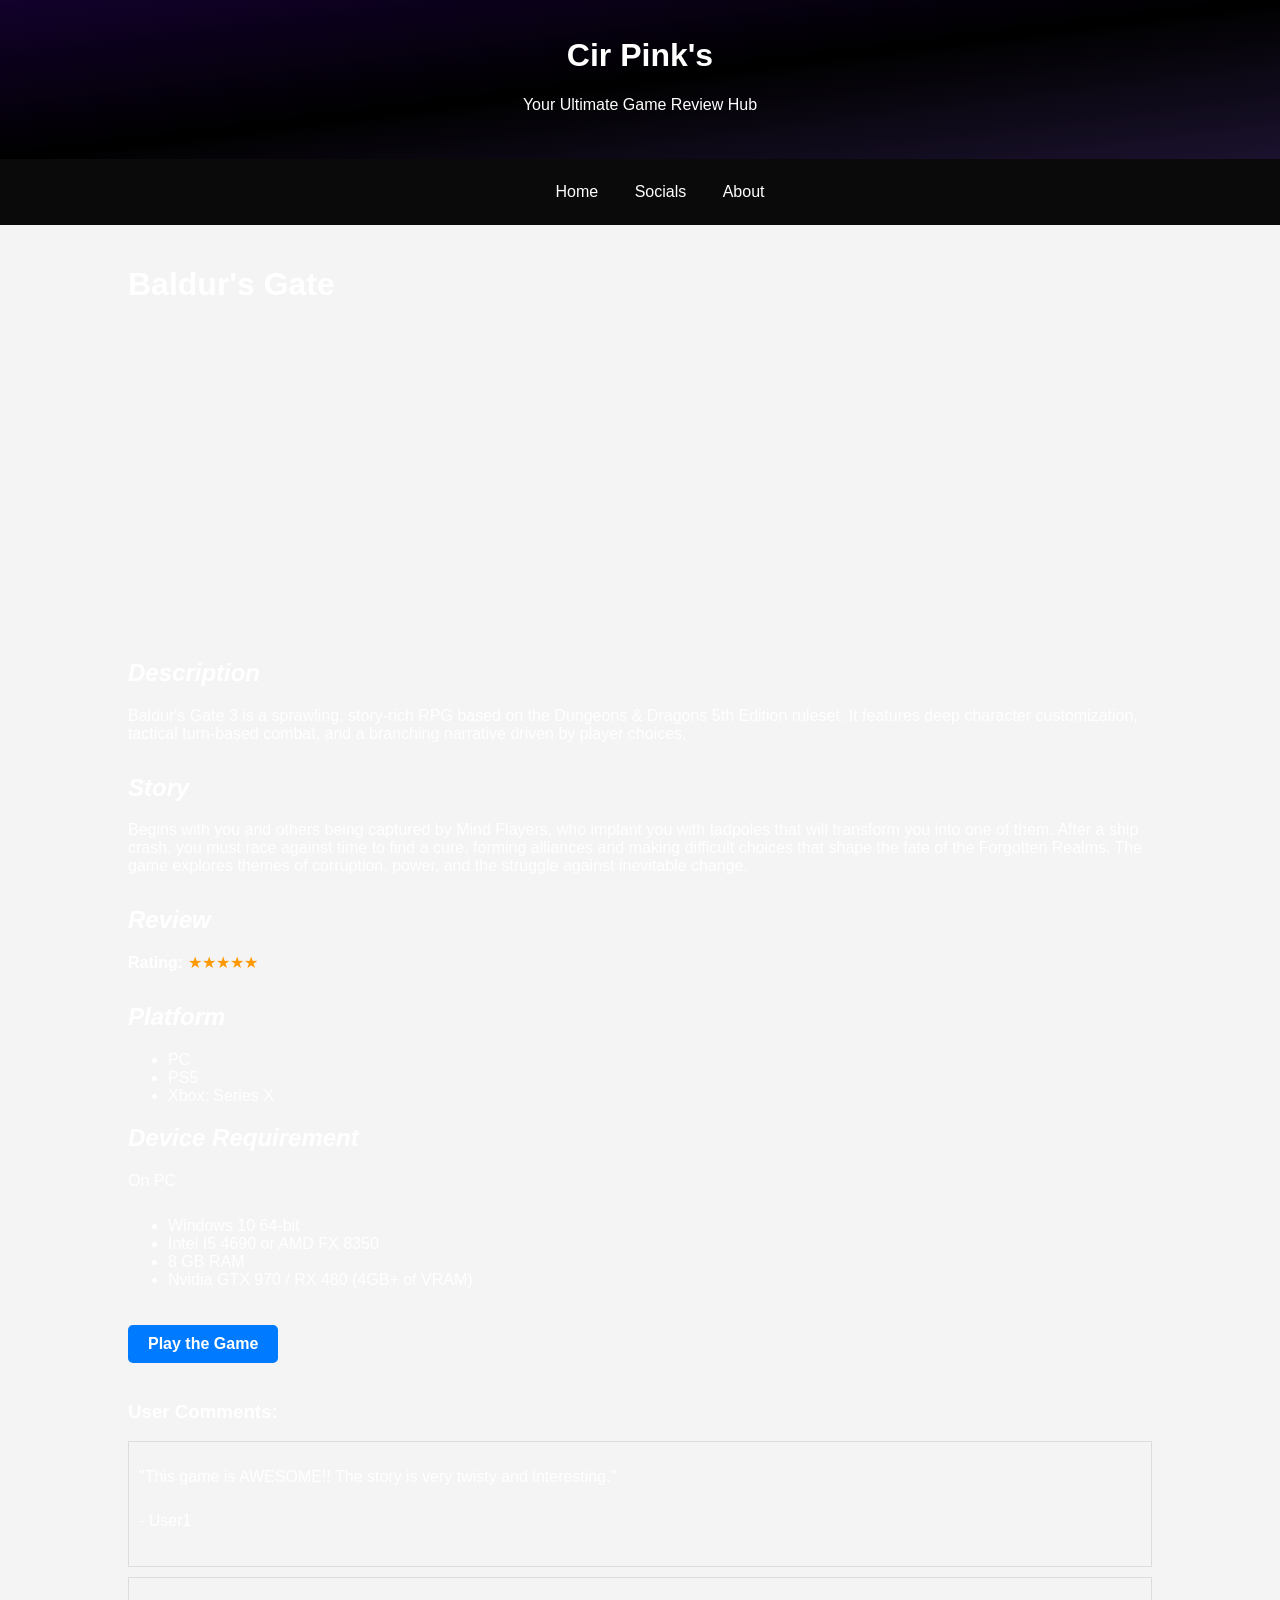
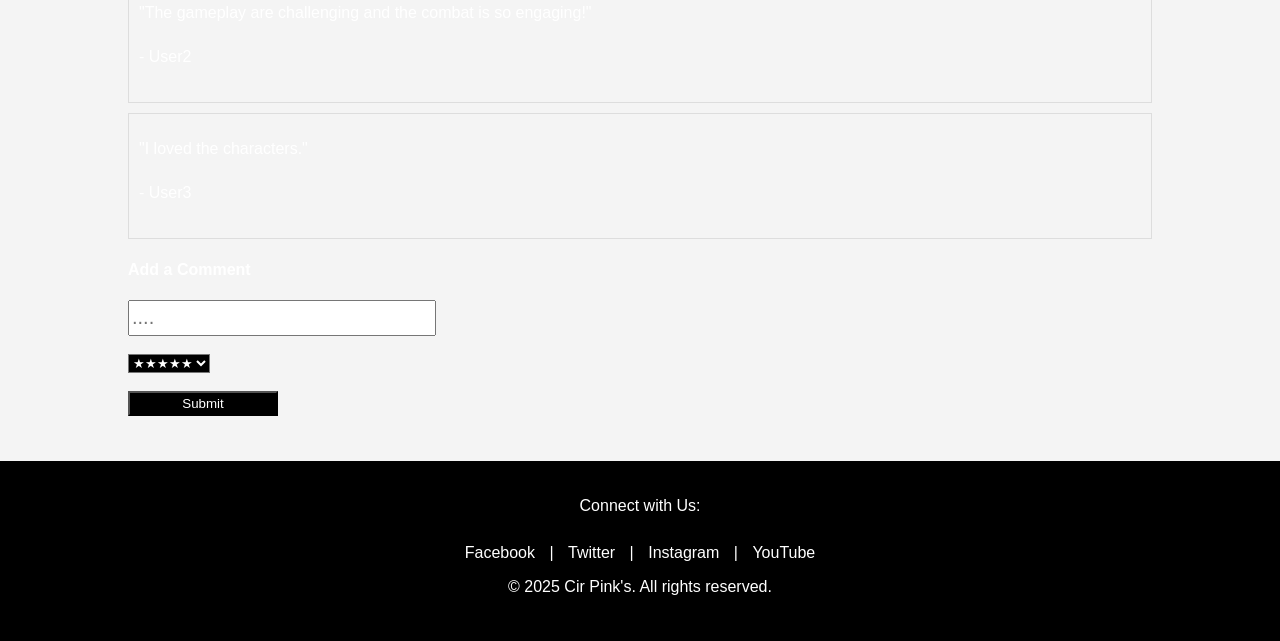
==== baldurs.html @ b413067d "Add files via upload" ====
<!DOCTYPE html>
<html lang="en">
<head>
    <meta charset="UTF-8">
    <meta name="viewport" content="width=device-width, initial-scale=1.0">
    <title>Baldur's Gate - Review</title>
    <link rel="stylesheet" type="text/css" href="stylesz.css"/>
    <style>
        
    </style>
    <script>
        function navigatePage(page) {
            let pageURLs = {
                "Home": "Game Review.html",
                "Socials": "#socials-section",
                "About": "About.html"
            };

            if (pageURLs[page]) {
                if (page === "#socials-section"){
                    window.location.href = pageURLs[page];
                } else {
                    window.location.href = pageURLs[page];
                }

            } else {
                alert("Page not available.");
            }
        }
    </script>
</head>
<body>
    <header>
        <h1>Cir Pink's</h1>
        <p>Your Ultimate Game Review Hub</p>
    </header>
    <nav>
        <ul>
            <a href="#" onclick="navigatePage('Home')">Home</a>
            <a href="#socials-section" onclick="navigatePage('Socials')">Socials</a>
            <a href="#" onclick="navigatePage('About')">About</a>
        </ul>
    </nav>
    <div class="review-content">
        <h1>Baldur's Gate</h1>
        <div class="video">
            <iframe width="560" height="315" src="https://www.youtube.com/embed/1T22wNvoNiU?si=1y7_opdj-1j35ucZ" title="YouTube video player" frameborder="0" allow="accelerometer; autoplay; clipboard-write; encrypted-media; gyroscope; picture-in-picture; web-share" referrerpolicy="strict-origin-when-cross-origin" allowfullscreen></iframe>
        </div>
        <h2>Description</h2>
        <p>Baldur's Gate 3 is a sprawling, story-rich RPG based on the Dungeons & Dragons 5th Edition ruleset. It features deep character customization, tactical turn-based combat, and a branching narrative driven by player choices.</p>
        
        <h2>Story</h2>
        <p>Begins with you and others being captured by Mind Flayers, who implant you with tadpoles that will transform you into one of them. After a ship crash, you must race against time to find a cure, forming alliances and making difficult choices that shape the fate of the Forgotten Realms. The game explores themes of corruption, power, and the struggle against inevitable change.</p>
       
        <h2>Review</h2>
        <p><strong>Rating:</strong> <span class="rating">★★★★★</span></p>
        
        <h2>Platform</h2>
        <ul>
            <li>PC</li>
            <li>PS5</li>
            <li>Xbox: Series X</li>
        </ul>

        <h2>Device Requirement</h2>
        <p>On PC</p>
        <ul>
            <li>Windows 10 64-bit</li>
            <li>Intel I5 4690 or AMD FX 8350</li>
            <li>8 GB RAM</li>
            <li>Nvidia GTX 970 / RX 480 (4GB+ of VRAM)</li>
        </ul>

        <a href="https://baldursgate3.game/" class="play-button">Play the Game</a>
        <br></br>
        <div class="review-comments">
            <h3>User Comments:</h3>
            <div class="review-comment">
                <p>"This game is AWESOME!! The story is very twisty and interesting."</p>
                <p> - User1</p>
            </div>
            <div class="review-comment">
                <p>"The gameplay are challenging and the combat is so engaging!"</p>
                <p> - User2</p>
            </div>
            <div class="review-comment">
                <p>"I loved the characters."</p>
                <p> - User3</p>
            </div>
        </div>

        <div>
            <label for="usercomment"><h4>Add a Comment</h4></label>
            <input type="text" id="usercomment" name="usercomment" style="width:300px; height: 30px; font-size: 20px;" placeholder="....">
            <br>
            <br>
            <label for="star"></label>
            <select id="star" name="star">
                <option value="5">★★★★★</option>
                <option value="4">★★★★</option>
                <option value="3">★★★</option>
                <option value="2">★★</option>
                <option value="1">★</option>
                <option value="0">☆</option>
            </select>
            <br>
            <br> <input class="submit" type="submit">
        </div>
        
    </div>
    <footer id="socials-section">
        <p>Connect with Us:</p>
        <a href="#">Facebook</a> | <a href="#">Twitter</a> | <a href="#">Instagram</a> | <a href="#">YouTube</a>
        <p>&copy; 2025 Cir Pink's. All rights reserved.</p>
    </footer>
</body>
</html>
---- stylesz.css ----
body {
    font-family: sans-serif;
    margin: 0;
    padding: 0;
    background-color: #f4f4f4;
    background-image: -moz-linear-gradient(#000,#0a001a,#060020);
    color: #ffffff;
    display: flex;
    min-height: 100vh;
    flex-direction: column;
}

header {
    background-color: #000;
    background-image: linear-gradient(to bottom right, rgb(18, 1, 44), rgb(0, 0, 0), rgb(27, 18, 46));
    color: #fff;
    text-align: center;
    padding: 1em 0;
}

nav {
    background-color: #0a0a0a;
    color: #fff;
    padding: 0.5em 0;
    text-align: center;
}

nav a { 
    color: #fff; 
    text-decoration: none; 
    padding: 0 1em; 
}

nav a:hover { 
    background-color: #555; 
}

.review-content { 
    width: 80%; 
    margin: 20px auto; 
    padding-bottom: 2%;
}

h2 {
    font-style: italic;
}

.rating {
    color: #ff9900;
}

.video { 
    display: flex; 
    justify-content: space-around; 
}

p {
    padding-bottom: 1%;
}
.game-images img { 
    max-width: 30%; 
    height: auto; 
}
        
.review-comments { 
    margin-top: 20px; 
}
        
.review-comment { 
    border: 1px solid #ddd; 
    padding: 10px; 
    margin-bottom: 10px; 
}
        
footer {
    background-color: #000000;
    color: #fff;
    text-align: center;
    padding: 1em 0;
    position: relative;
    bottom: 0;
    width: 100%;
}


#socials-section { 
    padding-top: 20px; 
}

#socials-section a { 
    color: #fff; 
    text-decoration: none; 
    margin: 0 10px; 
}
        
#socials-section a:hover { 
    text-decoration: underline; 
}
        
.play-button {
    display: inline-block;
    padding: 10px 20px;
    background-color: #007bff; /* Blue button */
    color: white;
    text-decoration: none;
    border-radius: 5px;
    font-weight: bold;
    transition: background-color 0.3s ease;
    margin-top: 20px;
}

.play-button:hover {
    background-color: #007bff; /* Darker blue on hover */
}

input {
    background-image: -moz-linear-gradient(#000,#0a001a,#060020);
    color:#ffffff

}

select {
    background: #000000;
    background-image: -moz-linear-gradient(#000,#0a001a,#060020);
    color:#ffffff;

}

.submit {
    background: #000000;
    color:#ffffff;
    height: 25px;
    width: 150px;

}
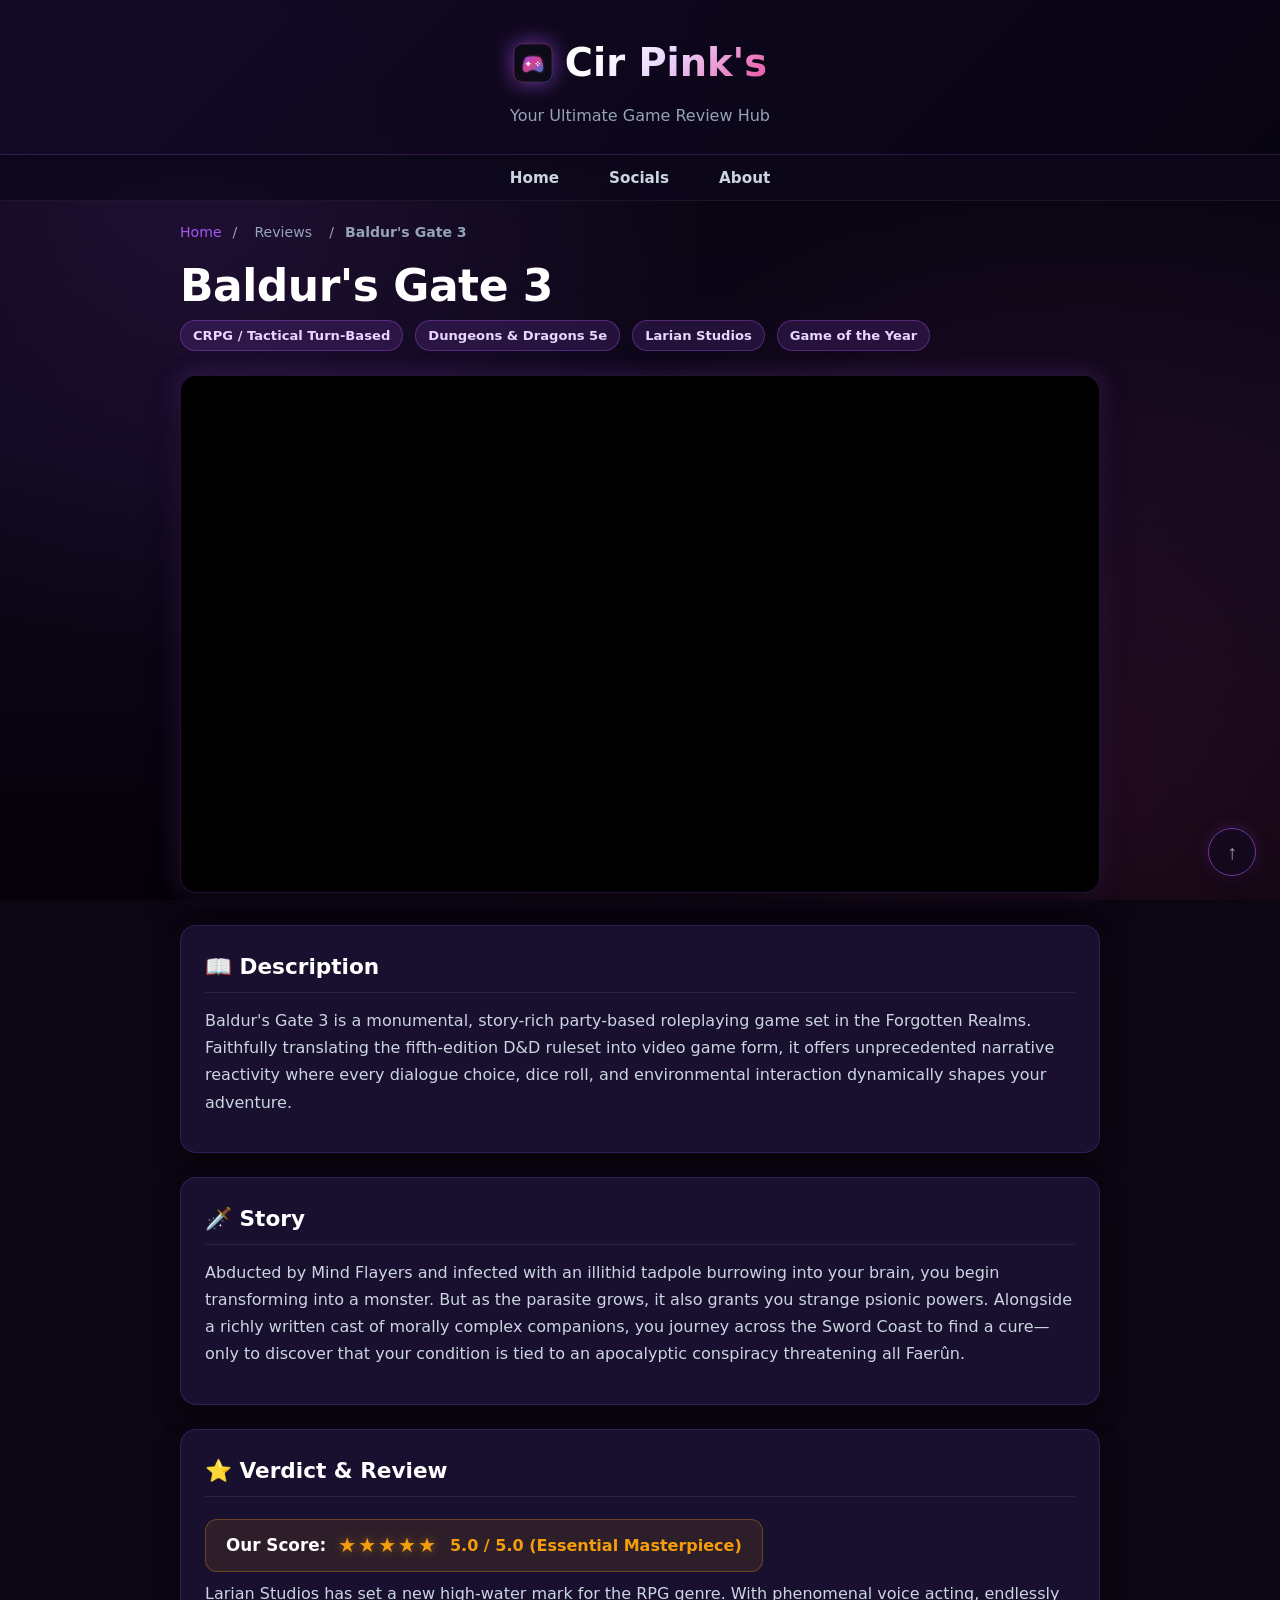
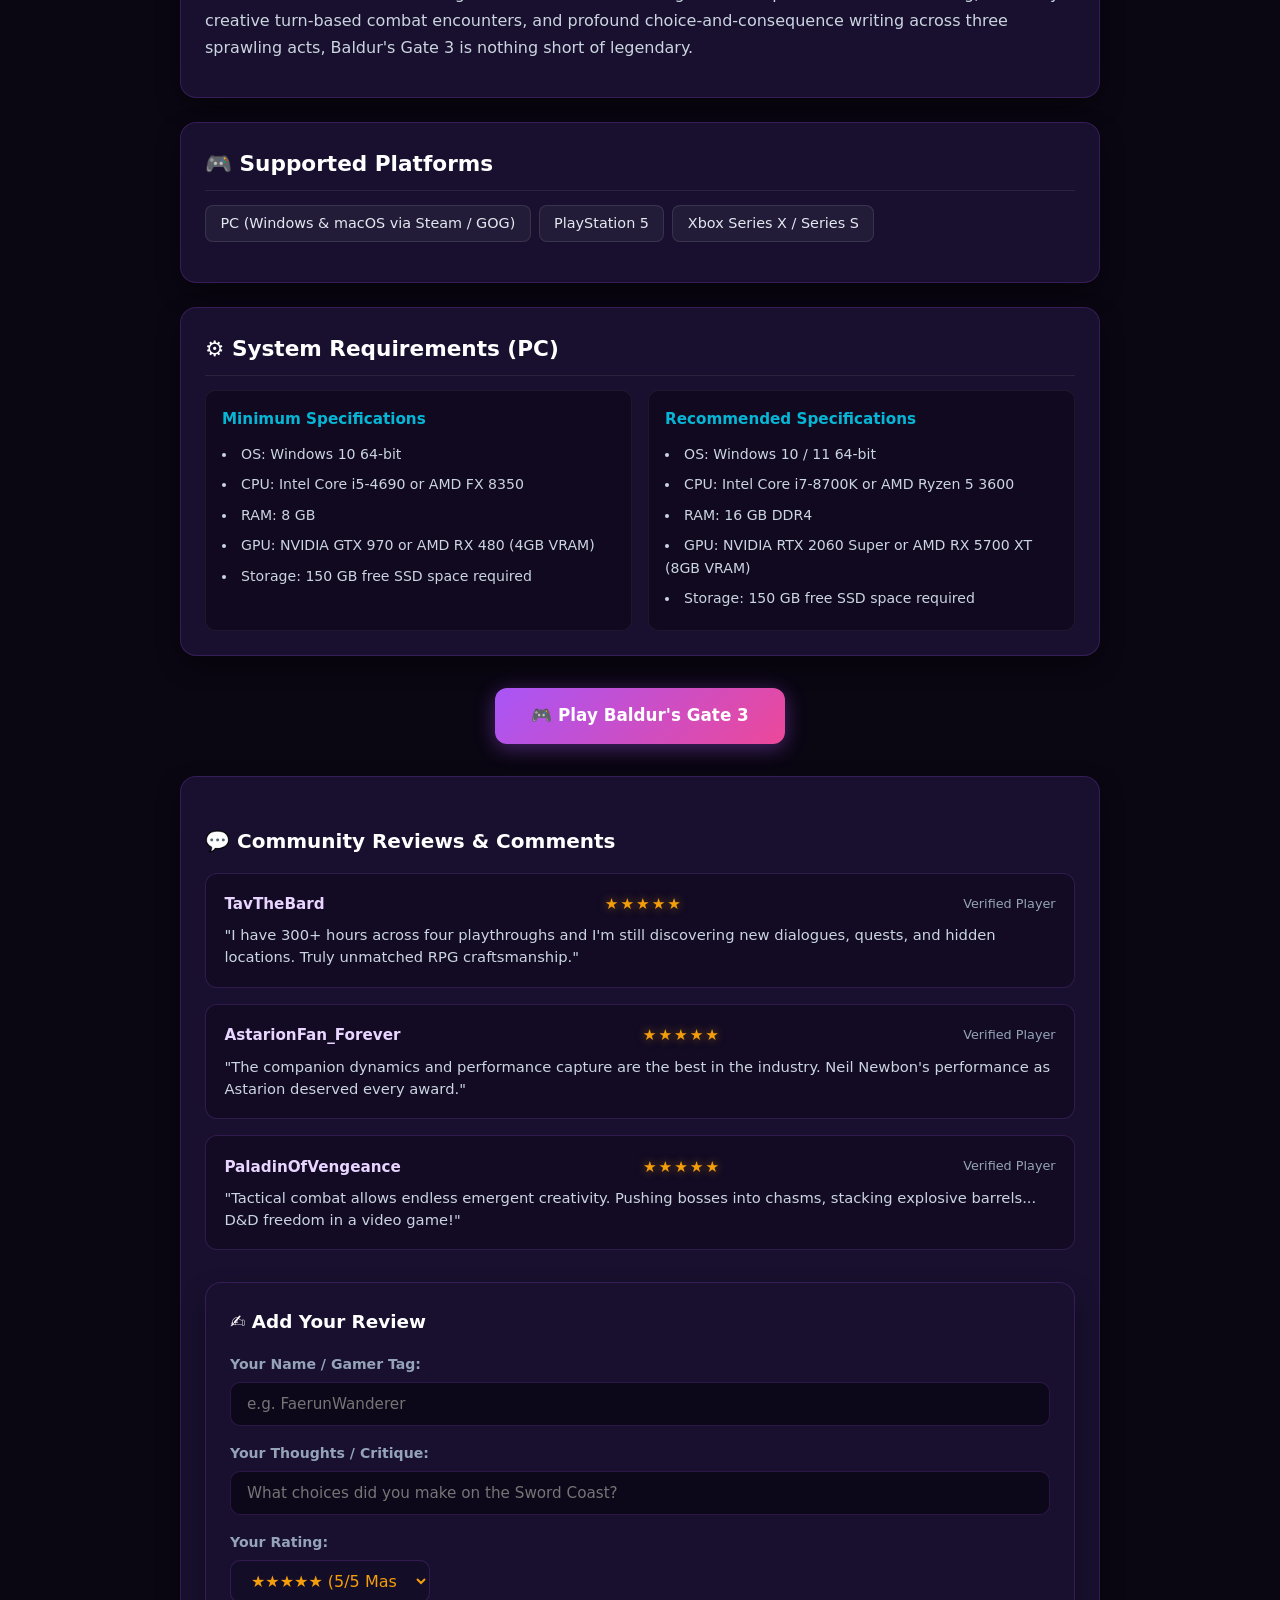
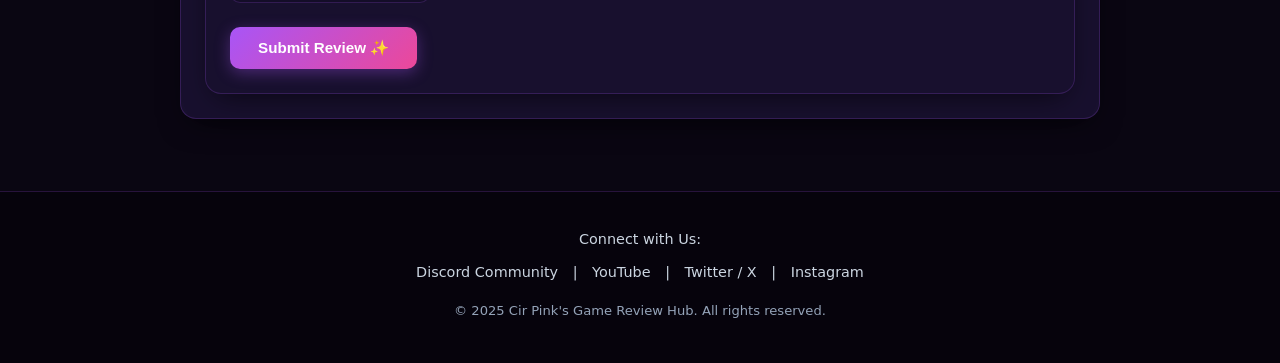
==== commit 2e7b3f09: "feat: modernize UI, add live search & category filters, interactive reviews, responsive layout, and " ====
--- a/baldurs.html
+++ b/baldurs.html
@@ -1,117 +1,199 @@
-<!DOCTYPE html>
-<html lang="en">
-<head>
-    <meta charset="UTF-8">
-    <meta name="viewport" content="width=device-width, initial-scale=1.0">
-    <title>Baldur's Gate - Review</title>
-    <link rel="stylesheet" type="text/css" href="stylesz.css"/>
-    <style>
-        
-    </style>
-    <script>
-        function navigatePage(page) {
-            let pageURLs = {
-                "Home": "Game Review.html",
-                "Socials": "#socials-section",
-                "About": "About.html"
-            };
-
-            if (pageURLs[page]) {
-                if (page === "#socials-section"){
-                    window.location.href = pageURLs[page];
-                } else {
-                    window.location.href = pageURLs[page];
-                }
-
-            } else {
-                alert("Page not available.");
-            }
-        }
-    </script>
-</head>
-<body>
-    <header>
-        <h1>Cir Pink's</h1>
-        <p>Your Ultimate Game Review Hub</p>
-    </header>
-    <nav>
-        <ul>
-            <a href="#" onclick="navigatePage('Home')">Home</a>
-            <a href="#socials-section" onclick="navigatePage('Socials')">Socials</a>
-            <a href="#" onclick="navigatePage('About')">About</a>
-        </ul>
-    </nav>
-    <div class="review-content">
-        <h1>Baldur's Gate</h1>
-        <div class="video">
-            <iframe width="560" height="315" src="https://www.youtube.com/embed/1T22wNvoNiU?si=1y7_opdj-1j35ucZ" title="YouTube video player" frameborder="0" allow="accelerometer; autoplay; clipboard-write; encrypted-media; gyroscope; picture-in-picture; web-share" referrerpolicy="strict-origin-when-cross-origin" allowfullscreen></iframe>
-        </div>
-        <h2>Description</h2>
-        <p>Baldur's Gate 3 is a sprawling, story-rich RPG based on the Dungeons & Dragons 5th Edition ruleset. It features deep character customization, tactical turn-based combat, and a branching narrative driven by player choices.</p>
-        
-        <h2>Story</h2>
-        <p>Begins with you and others being captured by Mind Flayers, who implant you with tadpoles that will transform you into one of them. After a ship crash, you must race against time to find a cure, forming alliances and making difficult choices that shape the fate of the Forgotten Realms. The game explores themes of corruption, power, and the struggle against inevitable change.</p>
-       
-        <h2>Review</h2>
-        <p><strong>Rating:</strong> <span class="rating">★★★★★</span></p>
-        
-        <h2>Platform</h2>
-        <ul>
-            <li>PC</li>
-            <li>PS5</li>
-            <li>Xbox: Series X</li>
-        </ul>
-
-        <h2>Device Requirement</h2>
-        <p>On PC</p>
-        <ul>
-            <li>Windows 10 64-bit</li>
-            <li>Intel I5 4690 or AMD FX 8350</li>
-            <li>8 GB RAM</li>
-            <li>Nvidia GTX 970 / RX 480 (4GB+ of VRAM)</li>
-        </ul>
-
-        <a href="https://baldursgate3.game/" class="play-button">Play the Game</a>
-        <br></br>
-        <div class="review-comments">
-            <h3>User Comments:</h3>
-            <div class="review-comment">
-                <p>"This game is AWESOME!! The story is very twisty and interesting."</p>
-                <p> - User1</p>
-            </div>
-            <div class="review-comment">
-                <p>"The gameplay are challenging and the combat is so engaging!"</p>
-                <p> - User2</p>
-            </div>
-            <div class="review-comment">
-                <p>"I loved the characters."</p>
-                <p> - User3</p>
-            </div>
-        </div>
-
-        <div>
-            <label for="usercomment"><h4>Add a Comment</h4></label>
-            <input type="text" id="usercomment" name="usercomment" style="width:300px; height: 30px; font-size: 20px;" placeholder="....">
-            <br>
-            <br>
-            <label for="star"></label>
-            <select id="star" name="star">
-                <option value="5">★★★★★</option>
-                <option value="4">★★★★</option>
-                <option value="3">★★★</option>
-                <option value="2">★★</option>
-                <option value="1">★</option>
-                <option value="0">☆</option>
-            </select>
-            <br>
-            <br> <input class="submit" type="submit">
-        </div>
-        
-    </div>
-    <footer id="socials-section">
-        <p>Connect with Us:</p>
-        <a href="#">Facebook</a> | <a href="#">Twitter</a> | <a href="#">Instagram</a> | <a href="#">YouTube</a>
-        <p>&copy; 2025 Cir Pink's. All rights reserved.</p>
-    </footer>
-</body>
-</html>+<!DOCTYPE html>
+<html lang="en">
+<head>
+    <meta charset="UTF-8">
+    <meta name="viewport" content="width=device-width, initial-scale=1.0">
+    <meta name="description" content="In-depth review of Baldur's Gate 3 by Larian Studios. Turn-based combat, D&D 5e mechanics, branching companions, and PC requirements.">
+    <title>Baldur's Gate 3 - Review | Cir Pink's</title>
+    <link rel="icon" type="image/svg+xml" href="favicon.svg">
+    <link rel="stylesheet" type="text/css" href="stylesz.css">
+    <script>
+        function navigatePage(page) {
+            let pageURLs = {
+                "Home": "index.html",
+                "Socials": "Socials.html",
+                "About": "About.html"
+            };
+
+            if (pageURLs[page]) {
+                window.location.href = pageURLs[page];
+            } else if (page === "#socials-section") {
+                const el = document.getElementById("socials-section");
+                if (el) el.scrollIntoView({ behavior: "smooth" });
+            } else {
+                alert("Page not available.");
+            }
+        }
+    </script>
+</head>
+<body>
+    <header>
+        <div class="brand-wrapper">
+            <img src="assets/images/logo.svg" alt="Game Review Hub Logo" class="brand-icon">
+            <h1>Cir Pink's</h1>
+        </div>
+        <p>Your Ultimate Game Review Hub</p>
+    </header>
+
+    <nav aria-label="Main navigation">
+        <ul>
+            <li><a href="index.html" onclick="navigatePage('Home'); return false;">Home</a></li>
+            <li><a href="Socials.html" onclick="navigatePage('Socials'); return false;">Socials</a></li>
+            <li><a href="About.html" onclick="navigatePage('About'); return false;">About</a></li>
+        </ul>
+    </nav>
+
+    <div class="breadcrumbs">
+        <a href="index.html">Home</a> <span>/</span> <span>Reviews</span> <span>/</span> <strong>Baldur's Gate 3</strong>
+    </div>
+
+    <main class="review-content">
+        <div class="review-header">
+            <h1>Baldur's Gate 3</h1>
+            <div class="review-meta">
+                <span class="badge">CRPG / Tactical Turn-Based</span>
+                <span class="badge">Dungeons & Dragons 5e</span>
+                <span class="badge">Larian Studios</span>
+                <span class="badge">Game of the Year</span>
+            </div>
+        </div>
+
+        <div class="video">
+            <iframe src="https://www.youtube-nocookie.com/embed/1T22wNvoNiU" title="Baldur's Gate 3 Trailer" allow="accelerometer; autoplay; clipboard-write; encrypted-media; gyroscope; picture-in-picture; web-share" referrerpolicy="strict-origin-when-cross-origin" allowfullscreen></iframe>
+        </div>
+
+        <section class="section-block">
+            <h2>📖 Description</h2>
+            <p>Baldur's Gate 3 is a monumental, story-rich party-based roleplaying game set in the Forgotten Realms. Faithfully translating the fifth-edition D&D ruleset into video game form, it offers unprecedented narrative reactivity where every dialogue choice, dice roll, and environmental interaction dynamically shapes your adventure.</p>
+        </section>
+
+        <section class="section-block">
+            <h2>🗡️ Story</h2>
+            <p>Abducted by Mind Flayers and infected with an illithid tadpole burrowing into your brain, you begin transforming into a monster. But as the parasite grows, it also grants you strange psionic powers. Alongside a richly written cast of morally complex companions, you journey across the Sword Coast to find a cure—only to discover that your condition is tied to an apocalyptic conspiracy threatening all Faerûn.</p>
+        </section>
+
+        <section class="section-block">
+            <h2>⭐ Verdict & Review</h2>
+            <div class="rating-score-box">
+                <strong>Our Score:</strong>
+                <span class="rating">★★★★★</span>
+                <span style="color: var(--accent-gold); font-weight: 700;">5.0 / 5.0 (Essential Masterpiece)</span>
+            </div>
+            <p>Larian Studios has set a new high-water mark for the RPG genre. With phenomenal voice acting, endlessly creative turn-based combat encounters, and profound choice-and-consequence writing across three sprawling acts, Baldur's Gate 3 is nothing short of legendary.</p>
+        </section>
+
+        <section class="section-block">
+            <h2>🎮 Supported Platforms</h2>
+            <ul class="platform-list">
+                <li>PC (Windows & macOS via Steam / GOG)</li>
+                <li>PlayStation 5</li>
+                <li>Xbox Series X / Series S</li>
+            </ul>
+        </section>
+
+        <section class="section-block">
+            <h2>⚙️ System Requirements (PC)</h2>
+            <div class="specs-grid">
+                <div class="spec-card">
+                    <h3>Minimum Specifications</h3>
+                    <ul>
+                        <li>OS: Windows 10 64-bit</li>
+                        <li>CPU: Intel Core i5-4690 or AMD FX 8350</li>
+                        <li>RAM: 8 GB</li>
+                        <li>GPU: NVIDIA GTX 970 or AMD RX 480 (4GB VRAM)</li>
+                        <li>Storage: 150 GB free SSD space required</li>
+                    </ul>
+                </div>
+                <div class="spec-card">
+                    <h3>Recommended Specifications</h3>
+                    <ul>
+                        <li>OS: Windows 10 / 11 64-bit</li>
+                        <li>CPU: Intel Core i7-8700K or AMD Ryzen 5 3600</li>
+                        <li>RAM: 16 GB DDR4</li>
+                        <li>GPU: NVIDIA RTX 2060 Super or AMD RX 5700 XT (8GB VRAM)</li>
+                        <li>Storage: 150 GB free SSD space required</li>
+                    </ul>
+                </div>
+            </div>
+        </section>
+
+        <div class="cta-wrapper">
+            <a href="https://baldursgate3.game" target="_blank" rel="noopener noreferrer" class="play-button">
+                🎮 Play Baldur's Gate 3
+            </a>
+        </div>
+
+        <!-- User Comments Section -->
+        <section class="section-block">
+            <div class="review-comments">
+                <h3>💬 Community Reviews & Comments</h3>
+                
+                <div class="review-comment">
+                    <div class="comment-header">
+                        <span class="comment-user">TavTheBard</span>
+                        <span class="rating" style="font-size: 0.95rem;">★★★★★</span>
+                        <span class="comment-date">Verified Player</span>
+                    </div>
+                    <p>"I have 300+ hours across four playthroughs and I'm still discovering new dialogues, quests, and hidden locations. Truly unmatched RPG craftsmanship."</p>
+                </div>
+
+                <div class="review-comment">
+                    <div class="comment-header">
+                        <span class="comment-user">AstarionFan_Forever</span>
+                        <span class="rating" style="font-size: 0.95rem;">★★★★★</span>
+                        <span class="comment-date">Verified Player</span>
+                    </div>
+                    <p>"The companion dynamics and performance capture are the best in the industry. Neil Newbon's performance as Astarion deserved every award."</p>
+                </div>
+
+                <div class="review-comment">
+                    <div class="comment-header">
+                        <span class="comment-user">PaladinOfVengeance</span>
+                        <span class="rating" style="font-size: 0.95rem;">★★★★★</span>
+                        <span class="comment-date">Verified Player</span>
+                    </div>
+                    <p>"Tactical combat allows endless emergent creativity. Pushing bosses into chasms, stacking explosive barrels... D&D freedom in a video game!"</p>
+                </div>
+            </div>
+
+            <div class="add-comment-card">
+                <h4>✍️ Add Your Review</h4>
+                <div class="form-group">
+                    <label for="username">Your Name / Gamer Tag:</label>
+                    <input type="text" id="username" placeholder="e.g. FaerunWanderer" autocomplete="name">
+                </div>
+                <div class="form-group">
+                    <label for="usercomment">Your Thoughts / Critique:</label>
+                    <input class="usercomment" type="text" id="usercomment" name="usercomment" placeholder="What choices did you make on the Sword Coast?">
+                </div>
+                <div class="form-group">
+                    <label for="star">Your Rating:</label>
+                    <select class="star" id="star" name="star">
+                        <option value="5">★★★★★ (5/5 Masterpiece)</option>
+                        <option value="4">★★★★☆ (4/5 Great)</option>
+                        <option value="3">★★★☆☆ (3/5 Good)</option>
+                        <option value="2">★★☆☆☆ (2/5 Mediocre)</option>
+                        <option value="1">★☆☆☆☆ (1/5 Poor)</option>
+                    </select>
+                </div>
+                <button type="button" class="submit submit-btn">Submit Review ✨</button>
+            </div>
+        </section>
+
+    </main>
+    
+    <footer id="socials-section">
+        <p>Connect with Us:</p>
+        <div style="margin-bottom: 1rem;">
+            <a href="Socials.html">Discord Community</a> | 
+            <a href="Socials.html">YouTube</a> | 
+            <a href="Socials.html">Twitter / X</a> | 
+            <a href="Socials.html">Instagram</a>
+        </div>
+        <p style="color: var(--text-muted); font-size: 0.82rem;">&copy; 2025 Cir Pink's Game Review Hub. All rights reserved.</p>
+    </footer>
+
+    <button onclick="navigatePage('Home')" class="homes" title="Scroll to top" aria-label="Scroll to top">↑</button>
+    <script src="assets/js/main.js"></script>
+</body>
+</html>
--- a/stylesz.css
+++ b/stylesz.css
@@ -1,135 +1,613 @@
-body {
-    font-family: sans-serif;
-    margin: 0;
-    padding: 0;
-    background-color: #f4f4f4;
-    background-image: -moz-linear-gradient(#000,#0a001a,#060020);
-    color: #ffffff;
-    display: flex;
-    min-height: 100vh;
-    flex-direction: column;
-}
-
-header {
-    background-color: #000;
-    background-image: linear-gradient(to bottom right, rgb(18, 1, 44), rgb(0, 0, 0), rgb(27, 18, 46));
-    color: #fff;
-    text-align: center;
-    padding: 1em 0;
-}
-
-nav {
-    background-color: #0a0a0a;
-    color: #fff;
-    padding: 0.5em 0;
-    text-align: center;
-}
-
-nav a { 
-    color: #fff; 
-    text-decoration: none; 
-    padding: 0 1em; 
-}
-
-nav a:hover { 
-    background-color: #555; 
-}
-
-.review-content { 
-    width: 80%; 
-    margin: 20px auto; 
-    padding-bottom: 2%;
-}
-
-h2 {
-    font-style: italic;
-}
-
-.rating {
-    color: #ff9900;
-}
-
-.video { 
-    display: flex; 
-    justify-content: space-around; 
-}
-
-p {
-    padding-bottom: 1%;
-}
-.game-images img { 
-    max-width: 30%; 
-    height: auto; 
-}
-        
-.review-comments { 
-    margin-top: 20px; 
-}
-        
-.review-comment { 
-    border: 1px solid #ddd; 
-    padding: 10px; 
-    margin-bottom: 10px; 
-}
-        
-footer {
-    background-color: #000000;
-    color: #fff;
-    text-align: center;
-    padding: 1em 0;
-    position: relative;
-    bottom: 0;
-    width: 100%;
-}
-
-
-#socials-section { 
-    padding-top: 20px; 
-}
-
-#socials-section a { 
-    color: #fff; 
-    text-decoration: none; 
-    margin: 0 10px; 
-}
-        
-#socials-section a:hover { 
-    text-decoration: underline; 
-}
-        
-.play-button {
-    display: inline-block;
-    padding: 10px 20px;
-    background-color: #007bff; /* Blue button */
-    color: white;
-    text-decoration: none;
-    border-radius: 5px;
-    font-weight: bold;
-    transition: background-color 0.3s ease;
-    margin-top: 20px;
-}
-
-.play-button:hover {
-    background-color: #007bff; /* Darker blue on hover */
-}
-
-input {
-    background-image: -moz-linear-gradient(#000,#0a001a,#060020);
-    color:#ffffff
-
-}
-
-select {
-    background: #000000;
-    background-image: -moz-linear-gradient(#000,#0a001a,#060020);
-    color:#ffffff;
-
-}
-
-.submit {
-    background: #000000;
-    color:#ffffff;
-    height: 25px;
-    width: 150px;
-
-}+/* ==========================================================================
+   Pingkian's / Cir Pink's Game Review Hub - Game Detail Page Styles (stylesz.css)
+   Modern Dark Gamer Aesthetic • Fully Responsive Video • Interactive Reviews
+   ========================================================================== */
+
+:root {
+    --bg-primary: #0a0612;
+    --bg-secondary: #120b22;
+    --bg-card: #18102e;
+    --bg-card-hover: #221640;
+    --text-primary: #f8fafc;
+    --text-secondary: #cbd5e1;
+    --text-muted: #94a3b8;
+    --accent-purple: #a855f7;
+    --accent-pink: #ec4899;
+    --accent-cyan: #06b6d4;
+    --accent-gold: #f59e0b;
+    --border-color: rgba(168, 85, 247, 0.2);
+    --border-hover: rgba(236, 72, 153, 0.5);
+    --glow-shadow: 0 0 20px rgba(168, 85, 247, 0.25);
+    --card-shadow: 0 10px 30px -10px rgba(0, 0, 0, 0.7);
+    --font-main: system-ui, -apple-system, BlinkMacSystemFont, 'Segoe UI', Roboto, 'Helvetica Neue', Arial, sans-serif;
+}
+
+* {
+    box-sizing: border-box;
+    margin: 0;
+    padding: 0;
+}
+
+html {
+    scroll-behavior: smooth;
+}
+
+body {
+    font-family: var(--font-main);
+    background-color: var(--bg-primary);
+    background-image: 
+        radial-gradient(circle at 15% 15%, rgba(168, 85, 247, 0.15) 0%, transparent 40%),
+        radial-gradient(circle at 85% 85%, rgba(236, 72, 153, 0.12) 0%, transparent 45%),
+        linear-gradient(180deg, #07030d 0%, #0d071a 50%, #05020a 100%);
+    background-attachment: fixed;
+    color: var(--text-primary);
+    display: flex;
+    flex-direction: column;
+    min-height: 100vh;
+    line-height: 1.6;
+}
+
+/* --------------------------------------------------------------------------
+   Header & Nav
+   -------------------------------------------------------------------------- */
+header {
+    background: linear-gradient(135deg, rgba(20, 10, 38, 0.95), rgba(8, 4, 18, 0.98));
+    border-bottom: 1px solid var(--border-color);
+    padding: 2rem 1rem 1.6rem;
+    text-align: center;
+    box-shadow: 0 4px 20px rgba(0, 0, 0, 0.6);
+}
+
+.brand-wrapper {
+    display: inline-flex;
+    align-items: center;
+    gap: 12px;
+    justify-content: center;
+    margin-bottom: 0.35rem;
+}
+
+.brand-icon {
+    width: 40px;
+    height: 40px;
+    filter: drop-shadow(0 0 10px rgba(168, 85, 247, 0.6));
+}
+
+header h1 {
+    font-size: clamp(1.8rem, 4vw, 2.4rem);
+    font-weight: 800;
+    background: linear-gradient(135deg, #ffffff 20%, #e9d5ff 50%, #ec4899 100%);
+    -webkit-background-clip: text;
+    -webkit-text-fill-color: transparent;
+    margin: 0;
+}
+
+header p {
+    color: var(--text-muted);
+    font-size: 1rem;
+    margin-top: 0.25rem;
+}
+
+nav {
+    background: rgba(14, 8, 28, 0.85);
+    backdrop-filter: blur(12px);
+    -webkit-backdrop-filter: blur(12px);
+    border-bottom: 1px solid rgba(255, 255, 255, 0.06);
+    position: sticky;
+    top: 0;
+    z-index: 100;
+    padding: 0.6rem 1rem;
+}
+
+nav ul {
+    list-style: none;
+    display: flex;
+    justify-content: center;
+    align-items: center;
+    flex-wrap: wrap;
+    gap: 0.5rem;
+}
+
+nav a,
+nav ul a { 
+    color: var(--text-secondary);
+    text-decoration: none; 
+    padding: 0.5rem 1.25rem;
+    font-size: 0.95rem;
+    font-weight: 600;
+    border-radius: 9999px;
+    transition: all 0.2s ease;
+    border: 1px solid transparent;
+}
+
+nav a:hover,
+nav ul a:hover { 
+    color: #ffffff;
+    background: rgba(168, 85, 247, 0.15);
+    border-color: rgba(168, 85, 247, 0.35);
+    text-shadow: 0 0 8px rgba(168, 85, 247, 0.5);
+}
+
+nav a.active,
+nav ul a.active {
+    color: #ffffff;
+    background: linear-gradient(135deg, rgba(168, 85, 247, 0.35), rgba(236, 72, 153, 0.35));
+    border-color: rgba(168, 85, 247, 0.6);
+}
+
+/* --------------------------------------------------------------------------
+   Breadcrumbs & Page Container
+   -------------------------------------------------------------------------- */
+.breadcrumbs {
+    max-width: 960px;
+    margin: 1.25rem auto 0;
+    padding: 0 1.25rem;
+    width: 100%;
+    font-size: 0.88rem;
+    color: var(--text-muted);
+}
+
+.breadcrumbs a {
+    color: var(--accent-purple);
+    text-decoration: none;
+    transition: color 0.2s ease;
+}
+
+.breadcrumbs a:hover {
+    color: var(--accent-pink);
+    text-decoration: underline;
+}
+
+.breadcrumbs span {
+    margin: 0 0.4rem;
+}
+
+.review-content { 
+    max-width: 960px;
+    width: 100%; 
+    margin: 1rem auto 3rem; 
+    padding: 0 1.25rem;
+    flex: 1;
+}
+
+.review-header {
+    margin-bottom: 1.5rem;
+}
+
+.review-content h1 {
+    font-size: clamp(2rem, 5vw, 2.75rem);
+    font-weight: 800;
+    letter-spacing: -0.5px;
+    color: #ffffff;
+    margin-bottom: 0.5rem;
+    line-height: 1.2;
+}
+
+.review-meta {
+    display: flex;
+    flex-wrap: wrap;
+    align-items: center;
+    gap: 0.75rem;
+    margin-top: 0.5rem;
+    margin-bottom: 1.25rem;
+}
+
+.badge {
+    background: rgba(168, 85, 247, 0.15);
+    border: 1px solid rgba(168, 85, 247, 0.35);
+    color: #e9d5ff;
+    padding: 0.25rem 0.75rem;
+    border-radius: 9999px;
+    font-size: 0.82rem;
+    font-weight: 600;
+}
+
+/* --------------------------------------------------------------------------
+   Responsive Video Container
+   -------------------------------------------------------------------------- */
+.video { 
+    position: relative;
+    width: 100%;
+    aspect-ratio: 16 / 9;
+    border-radius: 16px;
+    overflow: hidden;
+    margin: 1.5rem 0 2rem;
+    box-shadow: 0 15px 35px -5px rgba(0, 0, 0, 0.8), 0 0 25px rgba(168, 85, 247, 0.25);
+    border: 1px solid var(--border-color);
+    background: #000000;
+}
+
+.video iframe {
+    position: absolute;
+    top: 0;
+    left: 0;
+    width: 100%;
+    height: 100%;
+    border: none;
+}
+
+/* --------------------------------------------------------------------------
+   Content Sections
+   -------------------------------------------------------------------------- */
+.section-block {
+    background: var(--bg-card);
+    border: 1px solid var(--border-color);
+    border-radius: 16px;
+    padding: 1.5rem;
+    margin-bottom: 1.5rem;
+    box-shadow: var(--card-shadow);
+}
+
+.review-content h2 {
+    font-size: 1.35rem;
+    font-weight: 700;
+    color: #ffffff;
+    display: flex;
+    align-items: center;
+    gap: 8px;
+    margin-bottom: 0.85rem;
+    border-bottom: 1px solid rgba(255, 255, 255, 0.08);
+    padding-bottom: 0.5rem;
+}
+
+.review-content p {
+    color: var(--text-secondary);
+    font-size: 1rem;
+    line-height: 1.7;
+    margin-bottom: 0.75rem;
+}
+
+.rating-score-box {
+    display: inline-flex;
+    align-items: center;
+    gap: 12px;
+    background: rgba(245, 158, 11, 0.1);
+    border: 1px solid rgba(245, 158, 11, 0.3);
+    padding: 0.6rem 1.25rem;
+    border-radius: 12px;
+    margin: 0.5rem 0;
+}
+
+.rating-score-box strong {
+    color: #ffffff;
+    font-size: 1.05rem;
+}
+
+.rating {
+    color: var(--accent-gold);
+    letter-spacing: 2px;
+    font-size: 1.25rem;
+    text-shadow: 0 0 10px rgba(245, 158, 11, 0.5);
+}
+
+/* Platform lists */
+.platform-list,
+.review-content ul {
+    list-style: none;
+    display: flex;
+    flex-wrap: wrap;
+    gap: 0.5rem;
+    margin: 0.5rem 0 1rem;
+}
+
+.platform-list li,
+.review-content ul li {
+    background: rgba(255, 255, 255, 0.05);
+    border: 1px solid rgba(255, 255, 255, 0.1);
+    color: #e2e8f0;
+    padding: 0.4rem 0.9rem;
+    border-radius: 8px;
+    font-size: 0.9rem;
+    font-weight: 500;
+}
+
+/* Requirements list */
+.specs-grid {
+    display: grid;
+    grid-template-columns: repeat(auto-fit, minmax(240px, 1fr));
+    gap: 1rem;
+    margin-top: 0.75rem;
+}
+
+.spec-card {
+    background: rgba(14, 8, 28, 0.7);
+    border: 1px solid rgba(255, 255, 255, 0.06);
+    border-radius: 10px;
+    padding: 1rem;
+}
+
+.spec-card h3 {
+    font-size: 0.95rem;
+    color: var(--accent-cyan);
+    margin-bottom: 0.5rem;
+}
+
+.spec-card ul {
+    display: block;
+    margin: 0;
+}
+
+.spec-card ul li {
+    background: transparent;
+    border: none;
+    padding: 0.25rem 0;
+    display: list-item;
+    list-style-type: disc;
+    list-style-position: inside;
+    color: var(--text-secondary);
+    font-size: 0.88rem;
+}
+
+/* --------------------------------------------------------------------------
+   CTA / Play Button
+   -------------------------------------------------------------------------- */
+.cta-wrapper {
+    margin: 2rem 0;
+    text-align: center;
+}
+
+.play-button {
+    display: inline-flex;
+    align-items: center;
+    justify-content: center;
+    gap: 10px;
+    padding: 0.9rem 2.25rem;
+    background: linear-gradient(135deg, var(--accent-purple), var(--accent-pink));
+    color: #ffffff;
+    text-decoration: none;
+    border-radius: 12px;
+    font-weight: 700;
+    font-size: 1.05rem;
+    transition: all 0.3s ease;
+    box-shadow: 0 4px 20px rgba(168, 85, 247, 0.4);
+    border: none;
+    cursor: pointer;
+}
+
+.play-button:hover {
+    transform: translateY(-3px) scale(1.02);
+    box-shadow: 0 8px 30px rgba(236, 72, 153, 0.6);
+    color: #ffffff;
+}
+
+/* --------------------------------------------------------------------------
+   Comments Section
+   -------------------------------------------------------------------------- */
+.review-comments { 
+    margin-top: 1.5rem; 
+}
+
+.review-comments h3 {
+    font-size: 1.25rem;
+    color: #ffffff;
+    margin-bottom: 1rem;
+    display: flex;
+    align-items: center;
+    gap: 8px;
+}
+
+.review-comment { 
+    background: rgba(18, 11, 34, 0.85);
+    border: 1px solid var(--border-color);
+    border-radius: 12px;
+    padding: 1.15rem; 
+    margin-bottom: 1rem; 
+    transition: border-color 0.2s ease;
+}
+
+.review-comment:hover {
+    border-color: rgba(168, 85, 247, 0.45);
+}
+
+.comment-header {
+    display: flex;
+    justify-content: space-between;
+    align-items: center;
+    margin-bottom: 0.5rem;
+}
+
+.comment-user {
+    font-weight: 700;
+    color: #e9d5ff;
+    font-size: 0.95rem;
+}
+
+.comment-date {
+    color: var(--text-muted);
+    font-size: 0.8rem;
+}
+
+.review-comment p {
+    color: var(--text-secondary);
+    font-size: 0.92rem;
+    margin: 0;
+    line-height: 1.5;
+}
+
+/* Add Comment Form */
+.add-comment-card {
+    background: var(--bg-card);
+    border: 1px solid var(--border-color);
+    border-radius: 16px;
+    padding: 1.5rem;
+    margin-top: 2rem;
+    box-shadow: var(--card-shadow);
+}
+
+.add-comment-card h4 {
+    font-size: 1.15rem;
+    color: #ffffff;
+    margin-bottom: 1rem;
+}
+
+.form-group {
+    margin-bottom: 1rem;
+}
+
+.form-group label {
+    display: block;
+    font-size: 0.88rem;
+    font-weight: 600;
+    color: var(--text-muted);
+    margin-bottom: 0.4rem;
+}
+
+input[type="text"],
+.usercomment,
+textarea {
+    width: 100%;
+    padding: 0.75rem 1rem;
+    background: rgba(10, 6, 20, 0.8);
+    border: 1px solid var(--border-color);
+    border-radius: 10px;
+    color: #ffffff;
+    font-family: inherit;
+    font-size: 0.95rem;
+    transition: all 0.2s ease;
+}
+
+input[type="text"]:focus,
+.usercomment:focus,
+textarea:focus {
+    outline: none;
+    border-color: var(--accent-purple);
+    box-shadow: 0 0 15px rgba(168, 85, 247, 0.35);
+    background: rgba(18, 11, 34, 0.95);
+}
+
+select,
+.star {
+    padding: 0.65rem 1rem;
+    background: #140d28;
+    border: 1px solid var(--border-color);
+    border-radius: 10px;
+    color: var(--accent-gold);
+    font-size: 1rem;
+    cursor: pointer;
+    font-family: inherit;
+    width: 100%;
+    max-width: 200px;
+}
+
+select:focus,
+.star:focus {
+    outline: none;
+    border-color: var(--accent-purple);
+}
+
+.submit,
+button.submit-btn {
+    display: inline-flex;
+    align-items: center;
+    justify-content: center;
+    gap: 8px;
+    background: linear-gradient(135deg, var(--accent-purple), var(--accent-pink));
+    color: #ffffff;
+    border: none;
+    padding: 0.75rem 1.75rem;
+    border-radius: 10px;
+    font-size: 0.95rem;
+    font-weight: 700;
+    cursor: pointer;
+    transition: all 0.2s ease;
+    box-shadow: 0 4px 15px rgba(168, 85, 247, 0.35);
+    margin-top: 0.5rem;
+}
+
+.submit:hover,
+button.submit-btn:hover {
+    transform: translateY(-2px);
+    box-shadow: 0 6px 20px rgba(236, 72, 153, 0.5);
+}
+
+/* --------------------------------------------------------------------------
+   Footer & Back to Top
+   -------------------------------------------------------------------------- */
+footer {
+    background: #06030c;
+    border-top: 1px solid var(--border-color);
+    color: var(--text-secondary);
+    text-align: center;
+    padding: 2.25rem 1rem 2rem;
+    margin-top: auto;
+    font-size: 0.9rem;
+}
+
+#socials-section p { 
+    margin-bottom: 0.6rem; 
+}
+
+#socials-section a { 
+    color: var(--text-secondary); 
+    text-decoration: none; 
+    margin: 0 10px; 
+    font-weight: 500;
+    transition: all 0.2s ease;
+}
+        
+#socials-section a:hover { 
+    color: var(--accent-pink); 
+    text-shadow: 0 0 8px rgba(236, 72, 153, 0.5);
+}
+
+.homes {
+    width: 48px;
+    height: 48px;
+    font-size: 1.25rem;
+    position: fixed;
+    right: 1.5rem;
+    bottom: 1.5rem;
+    border: 1px solid var(--accent-purple);
+    border-radius: 50%;
+    background: rgba(18, 11, 34, 0.9);
+    backdrop-filter: blur(8px);
+    color: #ffffff;
+    cursor: pointer;
+    box-shadow: 0 6px 20px rgba(0, 0, 0, 0.6), 0 0 15px rgba(168, 85, 247, 0.4);
+    transition: all 0.2s ease;
+    z-index: 99;
+    display: flex;
+    align-items: center;
+    justify-content: center;
+    text-decoration: none;
+}
+
+.homes:hover {
+    background: var(--accent-purple);
+    transform: translateY(-4px) scale(1.08);
+    box-shadow: 0 10px 25px rgba(168, 85, 247, 0.6);
+}
+
+/* --------------------------------------------------------------------------
+   Toast Alert
+   -------------------------------------------------------------------------- */
+.toast-msg {
+    position: fixed;
+    bottom: 2rem;
+    left: 50%;
+    transform: translateX(-50%) translateY(100px);
+    background: linear-gradient(135deg, #10b981, #059669);
+    color: #ffffff;
+    padding: 0.75rem 1.5rem;
+    border-radius: 10px;
+    font-weight: 600;
+    font-size: 0.95rem;
+    box-shadow: 0 10px 25px rgba(0, 0, 0, 0.5);
+    opacity: 0;
+    transition: all 0.3s cubic-bezier(0.16, 1, 0.3, 1);
+    z-index: 999;
+}
+
+.toast-msg.show {
+    transform: translateX(-50%) translateY(0);
+    opacity: 1;
+}
+
+@media (max-width: 640px) {
+    .review-content {
+        padding: 0 1rem;
+    }
+
+    .specs-grid {
+        grid-template-columns: 1fr;
+    }
+}
